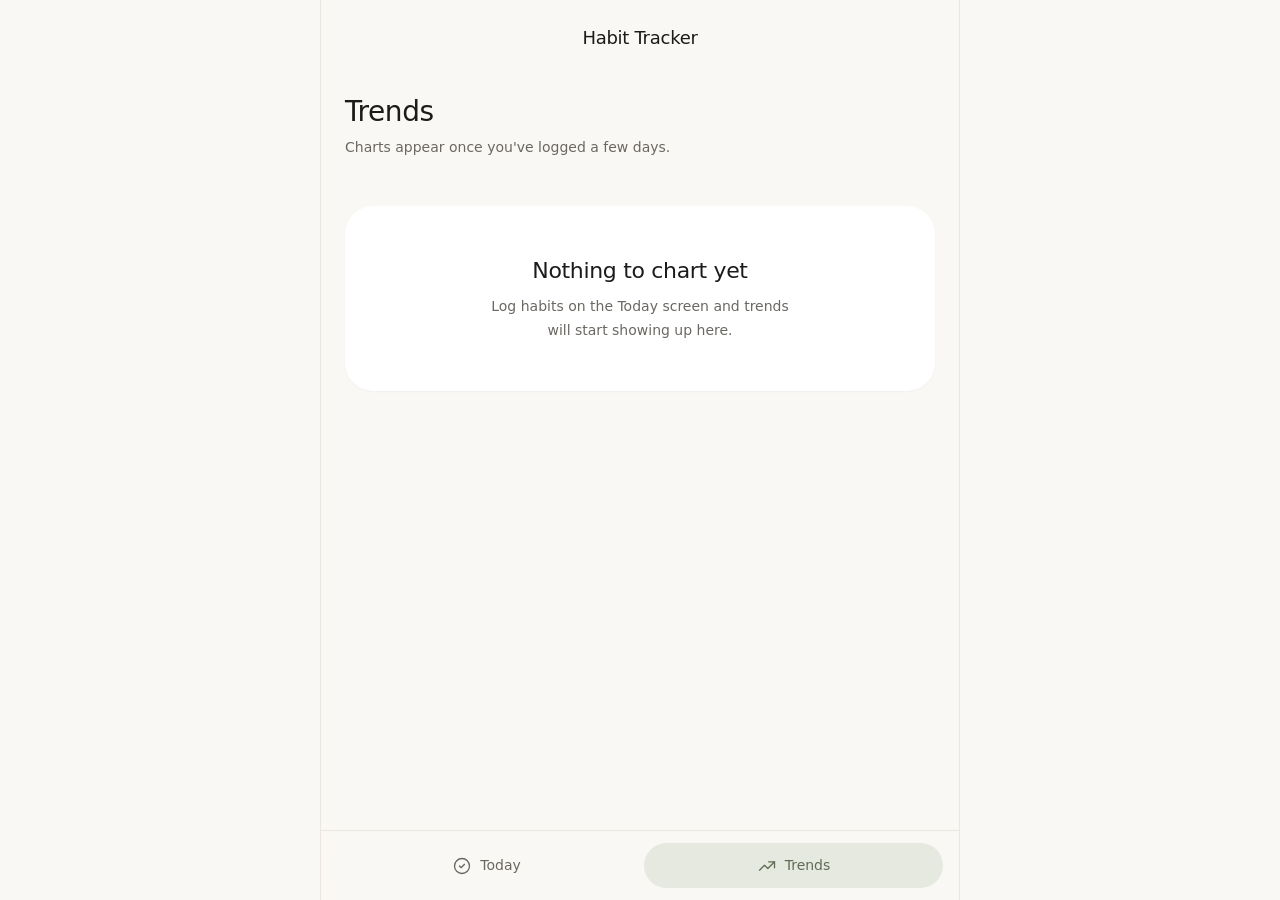
==== trends.html @ 19b1fb53 "feat: scaffold today and trends pages Two semantic HTML pages sharing a header, bottom nav, and JS m" ====
<!DOCTYPE html>
<html lang="en">
  <head>
    <meta charset="UTF-8" />
    <meta
      name="viewport"
      content="width=device-width, initial-scale=1, viewport-fit=cover"
    />
    <meta name="theme-color" content="#faf8f5" />
    <meta
      name="description"
      content="See trends across your habits over time — line charts and calendar heatmaps."
    />
    <title>Trends · Habit Tracker</title>
    <link rel="stylesheet" href="css/reset.css" />
    <link rel="stylesheet" href="css/tokens.css" />
    <link rel="stylesheet" href="css/app.css" />
  </head>
  <body>
    <div class="app">
      <header class="app-header">
        <h1 class="app-header__title">Habit Tracker</h1>
      </header>

      <main class="app-main" id="main">
        <section class="page" aria-labelledby="page-title">
          <header>
            <h2 id="page-title" class="page__title">Trends</h2>
            <p class="page__subtitle">Charts appear once you've logged a few days.</p>
          </header>

          <section class="empty-state" aria-live="polite">
            <h3 class="empty-state__title">Nothing to chart yet</h3>
            <p class="empty-state__body">
              Log habits on the Today screen and trends will start showing up here.
            </p>
          </section>
        </section>
      </main>

      <nav class="app-nav" aria-label="Primary">
        <a class="app-nav__item" href="index.html">
          <svg
            class="app-nav__icon"
            viewBox="0 0 24 24"
            fill="none"
            stroke="currentColor"
            stroke-width="1.6"
            stroke-linecap="round"
            stroke-linejoin="round"
            aria-hidden="true"
          >
            <circle cx="12" cy="12" r="9" />
            <path d="m9 12 2 2 4-4" />
          </svg>
          <span>Today</span>
        </a>
        <a class="app-nav__item" href="trends.html" aria-current="page">
          <svg
            class="app-nav__icon"
            viewBox="0 0 24 24"
            fill="none"
            stroke="currentColor"
            stroke-width="1.6"
            stroke-linecap="round"
            stroke-linejoin="round"
            aria-hidden="true"
          >
            <polyline points="3 17 9 11 13 15 21 7" />
            <polyline points="14 7 21 7 21 14" />
          </svg>
          <span>Trends</span>
        </a>
      </nav>
    </div>

    <script type="module" src="js/main.js"></script>
  </body>
</html>
---- css/tokens.css ----
/* ---------------------------------------------------------------
   Design tokens
   Oura-inspired soft neutral palette with sage accent.
   Mobile-first sizing; values intentionally restrained.
   --------------------------------------------------------------- */

:root {
  /* ------------------------------------------------- color: surface */
  --color-bg: #faf8f5;            /* warm off-white page background */
  --color-surface: #ffffff;       /* cards / inputs */
  --color-surface-alt: #f3f0eb;   /* subtle inset / hover */
  --color-overlay: rgba(28, 27, 26, 0.4);

  /* ------------------------------------------------- color: text */
  --color-text: #1c1b1a;          /* deep charcoal */
  --color-text-muted: #6b6862;    /* warm muted grey */
  --color-text-subtle: #a8a39a;   /* labels / placeholders */

  /* ------------------------------------------------- color: border */
  --color-border: #ebe7e0;
  --color-border-strong: #d8d3ca;

  /* ------------------------------------------------- color: accent */
  --color-accent: #7c8b6e;        /* muted sage */
  --color-accent-strong: #5f6c54;
  --color-accent-soft: #e6e9df;
  --color-accent-contrast: #ffffff;

  /* ------------------------------------------------- color: status */
  --color-success: #6f8a6a;
  --color-warning: #b88a4a;
  --color-danger:  #a85b4a;

  /* ------------------------------------------------- spacing */
  --space-1: 4px;
  --space-2: 8px;
  --space-3: 12px;
  --space-4: 16px;
  --space-5: 24px;
  --space-6: 32px;
  --space-7: 48px;

  /* ------------------------------------------------- radius */
  --radius-sm: 8px;
  --radius-md: 12px;
  --radius-lg: 20px;
  --radius-xl: 28px;
  --radius-pill: 9999px;

  /* ------------------------------------------------- typography */
  --font-sans: -apple-system, BlinkMacSystemFont, "SF Pro Text", "Inter",
               "Segoe UI", Roboto, system-ui, sans-serif;
  --font-display: -apple-system, BlinkMacSystemFont, "SF Pro Display", "Inter",
                  "Segoe UI", Roboto, system-ui, sans-serif;
  --font-mono: ui-monospace, "SF Mono", Menlo, Consolas, monospace;

  --text-xs:   12px;
  --text-sm:   14px;
  --text-base: 16px;
  --text-lg:   18px;
  --text-xl:   22px;
  --text-2xl:  28px;
  --text-3xl:  36px;

  --leading-tight:   1.2;
  --leading-base:    1.5;
  --leading-relaxed: 1.7;

  --tracking-tight:  -0.015em;
  --tracking-normal: 0;
  --tracking-wide:   0.04em;

  --weight-regular: 400;
  --weight-medium:  500;
  --weight-semibold: 600;

  /* ------------------------------------------------- elevation */
  --shadow-sm: 0 1px 2px rgba(28, 27, 26, 0.04);
  --shadow-md: 0 4px 16px rgba(28, 27, 26, 0.06);
  --shadow-lg: 0 12px 32px rgba(28, 27, 26, 0.08);

  /* ------------------------------------------------- motion */
  --duration-fast: 120ms;
  --duration-base: 200ms;
  --duration-slow: 320ms;

  --ease-out:    cubic-bezier(0.22, 1, 0.36, 1);
  --ease-in-out: cubic-bezier(0.65, 0, 0.35, 1);
  --ease-spring: cubic-bezier(0.34, 1.56, 0.64, 1);

  /* ------------------------------------------------- layout */
  --layout-max-width: 640px;
  --nav-height: 72px;
}
---- css/app.css ----
/* ---------------------------------------------------------------
   App layout & shared components
   Mobile-first; centers in a column on wider viewports.
   --------------------------------------------------------------- */

html,
body {
  background: var(--color-bg);
}

body {
  font-family: var(--font-sans);
  font-size: var(--text-base);
  line-height: var(--leading-base);
  color: var(--color-text);
  min-height: 100dvh;
}

/* ------------------------------------------------- shell */

.app {
  display: flex;
  flex-direction: column;
  min-height: 100dvh;
  width: 100%;
  max-width: var(--layout-max-width);
  margin-inline: auto;
  background: var(--color-bg);
}

@media (min-width: 768px) {
  .app {
    border-inline: 1px solid var(--color-border);
    min-height: 100dvh;
  }
}

/* ------------------------------------------------- header */

.app-header {
  position: sticky;
  top: 0;
  z-index: 10;
  display: flex;
  align-items: center;
  justify-content: center;
  padding: calc(var(--space-5) + env(safe-area-inset-top))
           var(--space-5)
           var(--space-4);
  background: color-mix(in srgb, var(--color-bg) 92%, transparent);
  -webkit-backdrop-filter: saturate(180%) blur(16px);
  backdrop-filter: saturate(180%) blur(16px);
}

.app-header__title {
  font-family: var(--font-display);
  font-size: var(--text-lg);
  font-weight: var(--weight-medium);
  letter-spacing: var(--tracking-tight);
  color: var(--color-text);
}

/* ------------------------------------------------- main */

.app-main {
  flex: 1 1 auto;
  padding: var(--space-5) var(--space-5) var(--space-7);
}

.page {
  display: flex;
  flex-direction: column;
  gap: var(--space-5);
}

.page__title {
  font-family: var(--font-display);
  font-size: var(--text-2xl);
  font-weight: var(--weight-medium);
  letter-spacing: var(--tracking-tight);
  color: var(--color-text);
}

.page__subtitle {
  font-size: var(--text-sm);
  color: var(--color-text-muted);
  margin-top: var(--space-1);
}

/* ------------------------------------------------- bottom nav */

.app-nav {
  position: sticky;
  bottom: 0;
  z-index: 10;
  display: flex;
  gap: var(--space-2);
  padding: var(--space-3) var(--space-4)
           calc(var(--space-3) + env(safe-area-inset-bottom));
  background: color-mix(in srgb, var(--color-bg) 88%, transparent);
  border-top: 1px solid var(--color-border);
  -webkit-backdrop-filter: saturate(180%) blur(20px);
  backdrop-filter: saturate(180%) blur(20px);
}

.app-nav__item {
  flex: 1;
  display: inline-flex;
  align-items: center;
  justify-content: center;
  gap: var(--space-2);
  padding: var(--space-3) var(--space-4);
  border-radius: var(--radius-pill);
  font-size: var(--text-sm);
  font-weight: var(--weight-medium);
  color: var(--color-text-muted);
  transition: color var(--duration-base) var(--ease-out),
              background-color var(--duration-base) var(--ease-out),
              transform var(--duration-fast) var(--ease-out);
}

.app-nav__item:hover {
  color: var(--color-text);
  background: var(--color-surface-alt);
}

.app-nav__item:active {
  transform: scale(0.98);
}

.app-nav__item[aria-current="page"] {
  color: var(--color-accent-strong);
  background: var(--color-accent-soft);
}

.app-nav__icon {
  width: 20px;
  height: 20px;
  flex-shrink: 0;
}

/* ------------------------------------------------- empty state */

.empty-state {
  display: flex;
  flex-direction: column;
  align-items: center;
  text-align: center;
  padding: var(--space-7) var(--space-5);
  margin-top: var(--space-5);
  background: var(--color-surface);
  border-radius: var(--radius-xl);
  box-shadow: var(--shadow-sm);
}

.empty-state__title {
  font-family: var(--font-display);
  font-size: var(--text-xl);
  font-weight: var(--weight-medium);
  letter-spacing: var(--tracking-tight);
  color: var(--color-text);
  margin-bottom: var(--space-2);
}

.empty-state__body {
  font-size: var(--text-sm);
  line-height: var(--leading-relaxed);
  color: var(--color-text-muted);
  max-width: 36ch;
}
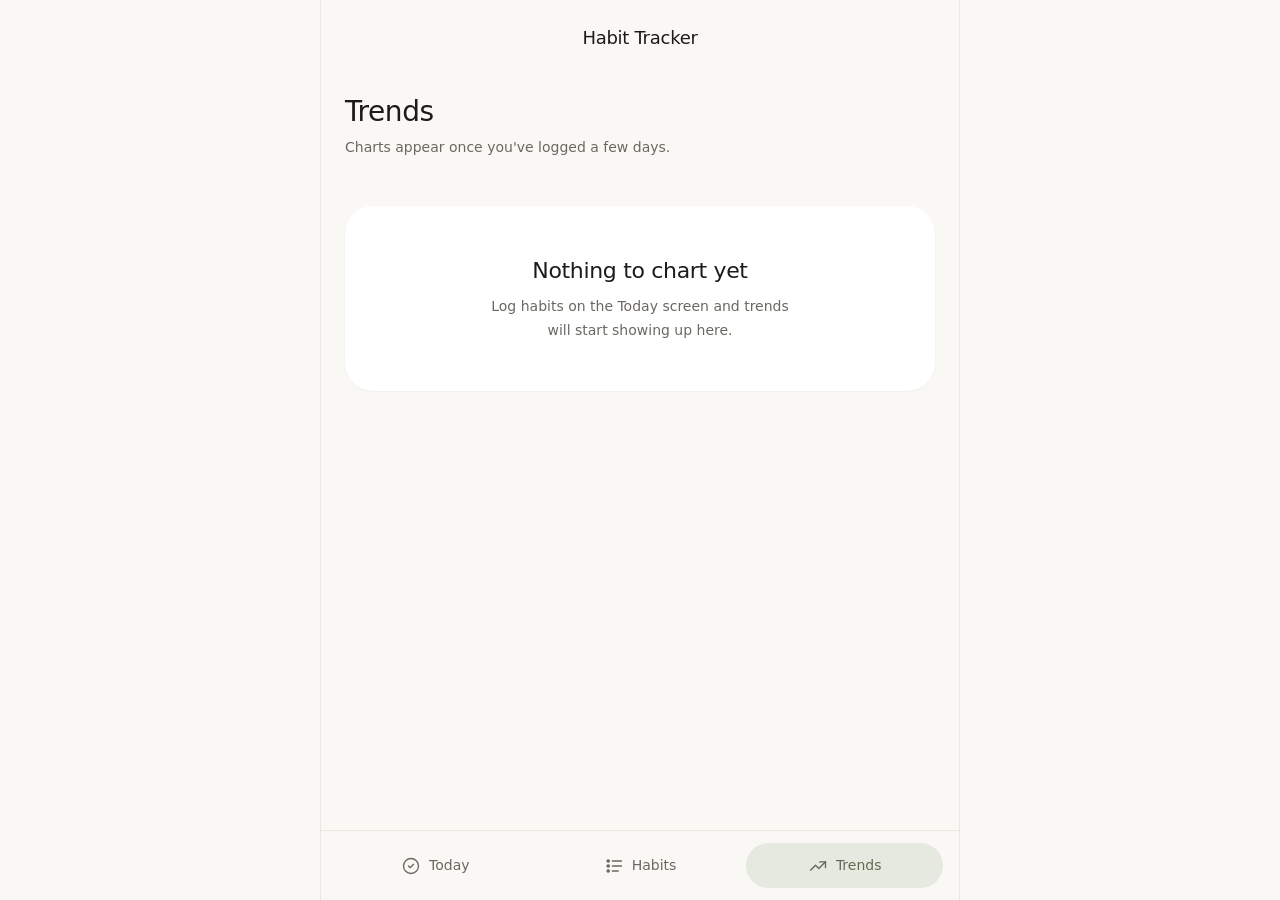
==== commit 59cc4c12: "feat: add Habits page in the bottom nav Three-tab nav now: Today / Habits / Trends. The Habits page " ====
--- a/trends.html
+++ b/trends.html
@@ -16,7 +16,7 @@
     <link rel="stylesheet" href="css/tokens.css" />
     <link rel="stylesheet" href="css/app.css" />
   </head>
-  <body>
+  <body data-page="trends">
     <div class="app">
       <header class="app-header">
         <h1 class="app-header__title">Habit Tracker</h1>
@@ -55,6 +55,24 @@
           </svg>
           <span>Today</span>
         </a>
+        <a class="app-nav__item" href="habits.html">
+          <svg
+            class="app-nav__icon"
+            viewBox="0 0 24 24"
+            fill="none"
+            stroke="currentColor"
+            stroke-width="1.6"
+            stroke-linecap="round"
+            stroke-linejoin="round"
+            aria-hidden="true"
+          >
+            <circle cx="5" cy="6" r="1.4" fill="currentColor" />
+            <circle cx="5" cy="12" r="1.4" fill="currentColor" />
+            <circle cx="5" cy="18" r="1.4" fill="currentColor" />
+            <path d="M10 6h11M10 12h11M10 18h7" />
+          </svg>
+          <span>Habits</span>
+        </a>
         <a class="app-nav__item" href="trends.html" aria-current="page">
           <svg
             class="app-nav__icon"
--- a/css/app.css
+++ b/css/app.css
@@ -168,3 +168,914 @@
   color: var(--color-text-muted);
   max-width: 36ch;
 }
+
+/* ------------------------------------------------- buttons */
+
+.btn {
+  display: inline-flex;
+  align-items: center;
+  justify-content: center;
+  gap: var(--space-2);
+  padding: var(--space-3) var(--space-5);
+  border-radius: var(--radius-pill);
+  font-family: inherit;
+  font-size: var(--text-base);
+  font-weight: var(--weight-medium);
+  letter-spacing: -0.005em;
+  cursor: pointer;
+  transition: background-color var(--duration-base) var(--ease-out),
+              color var(--duration-base) var(--ease-out),
+              transform var(--duration-fast) var(--ease-out);
+}
+
+.btn:active {
+  transform: scale(0.98);
+}
+
+.btn--primary {
+  background: var(--color-accent);
+  color: var(--color-accent-contrast);
+}
+
+.btn--primary:hover {
+  background: var(--color-accent-strong);
+}
+
+.btn--ghost {
+  background: transparent;
+  color: var(--color-text-muted);
+}
+
+.btn--ghost:hover {
+  background: var(--color-surface-alt);
+  color: var(--color-text);
+}
+
+.btn--small {
+  padding: var(--space-2) var(--space-4);
+  font-size: var(--text-sm);
+}
+
+/* ------------------------------------------------- habit list & cards */
+
+.habit-list {
+  display: flex;
+  flex-direction: column;
+  gap: var(--space-3);
+}
+
+.habit-card {
+  position: relative;
+  padding: var(--space-5);
+  background: var(--color-surface);
+  border-radius: var(--radius-lg);
+  box-shadow: var(--shadow-sm);
+  transition: background-color var(--duration-base) var(--ease-out);
+}
+
+.habit-card--logged {
+  background: color-mix(in srgb, var(--color-accent-soft) 70%, var(--color-surface));
+}
+
+.habit-card__name {
+  font-family: var(--font-display);
+  font-size: var(--text-lg);
+  font-weight: var(--weight-medium);
+  letter-spacing: var(--tracking-tight);
+  color: var(--color-text);
+  padding-right: var(--space-6);
+}
+
+.habit-card__meta {
+  margin-top: var(--space-1);
+  font-size: var(--text-sm);
+  color: var(--color-text-muted);
+}
+
+.habit-card__check {
+  position: absolute;
+  top: var(--space-4);
+  right: var(--space-4);
+  display: inline-flex;
+  align-items: center;
+  justify-content: center;
+  width: 24px;
+  height: 24px;
+  padding: 0;
+  background: var(--color-accent);
+  color: var(--color-accent-contrast);
+  border: none;
+  border-radius: var(--radius-pill);
+  box-shadow: var(--shadow-sm);
+  cursor: pointer;
+  transition: background-color var(--duration-base) var(--ease-out),
+              transform var(--duration-fast) var(--ease-out);
+}
+
+.habit-card__check:hover {
+  background: var(--color-accent-strong);
+}
+
+.habit-card__check:active {
+  transform: scale(0.92);
+}
+
+.habit-card__check svg {
+  width: 14px;
+  height: 14px;
+}
+
+.habit-card__log {
+  margin-top: var(--space-4);
+}
+
+/* ------------------------------------------------- log inputs */
+
+.log-toggle {
+  display: inline-flex;
+  align-items: center;
+  gap: var(--space-2);
+  padding: var(--space-2) var(--space-4);
+  background: var(--color-surface);
+  border: 1.5px solid var(--color-border);
+  border-radius: var(--radius-pill);
+  font-family: inherit;
+  font-size: var(--text-sm);
+  font-weight: var(--weight-medium);
+  color: var(--color-text-muted);
+  cursor: pointer;
+  transition: background-color var(--duration-base) var(--ease-out),
+              border-color var(--duration-base) var(--ease-out),
+              color var(--duration-base) var(--ease-out),
+              transform var(--duration-fast) var(--ease-out);
+}
+
+.log-toggle:hover {
+  border-color: var(--color-border-strong);
+  color: var(--color-text);
+}
+
+.log-toggle:active {
+  transform: scale(0.97);
+}
+
+.log-toggle--done {
+  background: var(--color-accent);
+  border-color: var(--color-accent);
+  color: var(--color-accent-contrast);
+}
+
+.log-toggle--done:hover {
+  background: var(--color-accent-strong);
+  border-color: var(--color-accent-strong);
+  color: var(--color-accent-contrast);
+}
+
+.log-toggle__icon {
+  display: inline-flex;
+  align-items: center;
+  justify-content: center;
+  width: 20px;
+  height: 20px;
+}
+
+.log-toggle__icon svg {
+  width: 100%;
+  height: 100%;
+}
+
+.log-number {
+  display: flex;
+  flex-direction: column;
+  gap: var(--space-2);
+}
+
+.log-number__row {
+  display: flex;
+  align-items: center;
+  flex-wrap: wrap;
+  gap: var(--space-2);
+}
+
+.log-number__row .log-submit {
+  margin-left: auto;
+}
+
+.log-number__display {
+  display: flex;
+  align-items: baseline;
+  gap: var(--space-2);
+}
+
+.log-number__value {
+  font-family: var(--font-display);
+  font-size: var(--text-2xl);
+  font-weight: var(--weight-medium);
+  letter-spacing: var(--tracking-tight);
+  color: var(--color-accent-strong);
+}
+
+.log-stepper-btn {
+  display: inline-flex;
+  align-items: center;
+  justify-content: center;
+  width: 36px;
+  height: 36px;
+  background: var(--color-surface);
+  border: 1px solid var(--color-border);
+  border-radius: var(--radius-pill);
+  color: var(--color-text);
+  cursor: pointer;
+  transition: background-color var(--duration-base) var(--ease-out),
+              border-color var(--duration-base) var(--ease-out);
+}
+
+.log-stepper-btn:hover {
+  background: var(--color-accent-soft);
+  border-color: var(--color-accent);
+}
+
+.log-stepper-btn svg {
+  width: 16px;
+  height: 16px;
+}
+
+.log-number__input {
+  width: 88px;
+  padding: var(--space-2) var(--space-3);
+  font-family: var(--font-display);
+  font-size: var(--text-lg);
+  font-weight: var(--weight-medium);
+  text-align: center;
+  color: var(--color-text);
+  background: var(--color-surface);
+  border: 1px solid var(--color-border);
+  border-radius: var(--radius-md);
+}
+
+.log-number__input:focus {
+  outline: none;
+  border-color: var(--color-accent);
+  box-shadow: 0 0 0 3px var(--color-accent-soft);
+}
+
+.log-number__meta {
+  font-size: var(--text-sm);
+  color: var(--color-text-muted);
+}
+
+.log-text {
+  display: flex;
+  flex-direction: column;
+  gap: var(--space-2);
+}
+
+.log-text .log-submit {
+  align-self: flex-end;
+}
+
+.log-text__input {
+  width: 100%;
+  padding: var(--space-3) var(--space-4);
+  font-family: inherit;
+  font-size: var(--text-base);
+  color: var(--color-text);
+  background: var(--color-surface);
+  border: 1px solid var(--color-border);
+  border-radius: var(--radius-md);
+  resize: vertical;
+  min-height: 72px;
+}
+
+.log-text__display {
+  padding: var(--space-3) var(--space-4);
+  background: var(--color-surface);
+  border-left: 3px solid var(--color-accent);
+  border-radius: var(--radius-md);
+  font-family: inherit;
+  font-size: var(--text-base);
+  color: var(--color-text);
+  white-space: pre-wrap;
+  word-break: break-word;
+}
+
+.log-submit {
+  padding: var(--space-2) var(--space-4);
+  background: var(--color-accent);
+  color: var(--color-accent-contrast);
+  border: none;
+  border-radius: var(--radius-pill);
+  font-family: inherit;
+  font-size: var(--text-sm);
+  font-weight: var(--weight-medium);
+  cursor: pointer;
+  transition: background-color var(--duration-base) var(--ease-out),
+              transform var(--duration-fast) var(--ease-out);
+}
+
+.log-submit:hover:not(:disabled) {
+  background: var(--color-accent-strong);
+}
+
+.log-submit:active:not(:disabled) {
+  transform: scale(0.97);
+}
+
+.log-submit:disabled {
+  background: var(--color-border);
+  color: var(--color-text-subtle);
+  cursor: not-allowed;
+}
+
+.log-text__input::placeholder {
+  color: var(--color-text-subtle);
+}
+
+.log-text__input:focus {
+  outline: none;
+  border-color: var(--color-accent);
+  box-shadow: 0 0 0 3px var(--color-accent-soft);
+}
+
+.log-scale {
+  display: flex;
+  flex-direction: column;
+  gap: var(--space-2);
+}
+
+.log-scale__value {
+  font-family: var(--font-display);
+  font-size: var(--text-2xl);
+  font-weight: var(--weight-medium);
+  color: var(--color-accent-strong);
+  text-align: center;
+  letter-spacing: var(--tracking-tight);
+}
+
+.log-scale__slider {
+  -webkit-appearance: none;
+  appearance: none;
+  width: 100%;
+  height: 6px;
+  background: var(--color-accent-soft);
+  border-radius: var(--radius-pill);
+  outline: none;
+  cursor: pointer;
+}
+
+.log-scale__slider::-webkit-slider-thumb {
+  -webkit-appearance: none;
+  appearance: none;
+  width: 24px;
+  height: 24px;
+  background: var(--color-accent);
+  border-radius: 50%;
+  cursor: pointer;
+  box-shadow: var(--shadow-sm);
+}
+
+.log-scale__slider::-moz-range-thumb {
+  width: 24px;
+  height: 24px;
+  background: var(--color-accent);
+  border: none;
+  border-radius: 50%;
+  cursor: pointer;
+  box-shadow: var(--shadow-sm);
+}
+
+.log-scale__range {
+  display: flex;
+  justify-content: space-between;
+  font-size: var(--text-xs);
+  color: var(--color-text-muted);
+}
+
+.log-choices {
+  display: flex;
+  flex-wrap: wrap;
+  gap: var(--space-2);
+}
+
+.log-choice {
+  padding: var(--space-2) var(--space-4);
+  background: var(--color-surface);
+  border: 1.5px solid var(--color-border);
+  border-radius: var(--radius-pill);
+  font-family: inherit;
+  font-size: var(--text-sm);
+  font-weight: var(--weight-medium);
+  color: var(--color-text);
+  cursor: pointer;
+  transition: background-color var(--duration-base) var(--ease-out),
+              border-color var(--duration-base) var(--ease-out),
+              color var(--duration-base) var(--ease-out),
+              transform var(--duration-fast) var(--ease-out);
+}
+
+.log-choice:hover {
+  background: var(--color-accent-soft);
+  border-color: var(--color-accent);
+}
+
+.log-choice:active {
+  transform: scale(0.97);
+}
+
+.log-choice--selected {
+  background: var(--color-accent);
+  border-color: var(--color-accent);
+  color: var(--color-accent-contrast);
+}
+
+.log-choice--selected:hover {
+  background: var(--color-accent-strong);
+  border-color: var(--color-accent-strong);
+  color: var(--color-accent-contrast);
+}
+
+.log-emoji {
+  display: flex;
+  gap: var(--space-3);
+  justify-content: center;
+}
+
+.log-emoji-btn {
+  display: inline-flex;
+  align-items: center;
+  justify-content: center;
+  width: 56px;
+  height: 56px;
+  background: var(--color-surface);
+  border: 1.5px solid var(--color-border);
+  border-radius: var(--radius-pill);
+  font-size: 28px;
+  cursor: pointer;
+  transition: transform var(--duration-base) var(--ease-spring),
+              border-color var(--duration-base) var(--ease-out),
+              background-color var(--duration-base) var(--ease-out);
+}
+
+.log-emoji-btn:hover {
+  border-color: var(--color-accent);
+}
+
+.log-emoji-btn--selected {
+  background: var(--color-accent-soft);
+  border-color: var(--color-accent);
+  transform: scale(1.08);
+}
+
+/* ------------------------------------------------- floating action button */
+
+.fab {
+  position: fixed;
+  bottom: calc(var(--nav-height) + var(--space-4) + env(safe-area-inset-bottom));
+  right: max(var(--space-4), calc((100vw - var(--layout-max-width)) / 2 + var(--space-4)));
+  z-index: 20;
+  display: inline-flex;
+  align-items: center;
+  justify-content: center;
+  width: 56px;
+  height: 56px;
+  border-radius: var(--radius-pill);
+  background: var(--color-accent);
+  color: var(--color-accent-contrast);
+  box-shadow: var(--shadow-lg);
+  transition: background-color var(--duration-base) var(--ease-out),
+              transform var(--duration-fast) var(--ease-out),
+              opacity var(--duration-base) var(--ease-out);
+}
+
+.fab:hover {
+  background: var(--color-accent-strong);
+}
+
+.fab:active {
+  transform: scale(0.95);
+}
+
+.fab svg {
+  width: 24px;
+  height: 24px;
+}
+
+body.is-sheet-open .fab {
+  opacity: 0;
+  pointer-events: none;
+}
+
+/* ------------------------------------------------- sheet (modal) */
+
+.sheet {
+  position: fixed;
+  inset: 0;
+  z-index: 50;
+  display: flex;
+  align-items: flex-end;
+  justify-content: center;
+  pointer-events: none;
+}
+
+.sheet[hidden] {
+  display: none;
+}
+
+.sheet__backdrop {
+  position: absolute;
+  inset: 0;
+  background: var(--color-overlay);
+  pointer-events: auto;
+  animation: sheet-fade-in var(--duration-base) var(--ease-out) forwards;
+}
+
+.sheet__panel {
+  position: relative;
+  width: 100%;
+  max-width: var(--layout-max-width);
+  max-height: 92dvh;
+  overflow-y: auto;
+  background: var(--color-bg);
+  border-top-left-radius: var(--radius-xl);
+  border-top-right-radius: var(--radius-xl);
+  pointer-events: auto;
+  box-shadow: var(--shadow-lg);
+  transform: translateY(100%);
+  animation: sheet-slide-up var(--duration-slow) var(--ease-spring) forwards;
+}
+
+.sheet__header {
+  position: sticky;
+  top: 0;
+  z-index: 1;
+  display: flex;
+  align-items: center;
+  justify-content: space-between;
+  gap: var(--space-3);
+  padding: var(--space-5) var(--space-5) var(--space-4);
+  background: var(--color-bg);
+}
+
+.sheet__title {
+  font-family: var(--font-display);
+  font-size: var(--text-xl);
+  font-weight: var(--weight-medium);
+  letter-spacing: var(--tracking-tight);
+  color: var(--color-text);
+}
+
+.sheet__close {
+  display: inline-flex;
+  align-items: center;
+  justify-content: center;
+  width: 36px;
+  height: 36px;
+  border-radius: var(--radius-pill);
+  color: var(--color-text-muted);
+  transition: background-color var(--duration-base) var(--ease-out),
+              color var(--duration-base) var(--ease-out);
+}
+
+.sheet__close:hover {
+  background: var(--color-surface-alt);
+  color: var(--color-text);
+}
+
+.sheet__close svg {
+  width: 20px;
+  height: 20px;
+}
+
+.sheet__body {
+  display: flex;
+  flex-direction: column;
+  gap: var(--space-5);
+  padding: 0 var(--space-5) var(--space-6);
+}
+
+.sheet__footer {
+  display: flex;
+  gap: var(--space-3);
+  padding-top: var(--space-3);
+  border-top: 1px solid var(--color-border);
+}
+
+.sheet__footer .btn {
+  flex: 1;
+}
+
+@keyframes sheet-fade-in {
+  from { opacity: 0; }
+  to   { opacity: 1; }
+}
+
+@keyframes sheet-slide-up {
+  to { transform: translateY(0); }
+}
+
+/* ------------------------------------------------- form fields */
+
+.field {
+  display: flex;
+  flex-direction: column;
+  gap: var(--space-2);
+  border: none;
+  padding: 0;
+  margin: 0;
+}
+
+.field__label {
+  font-size: var(--text-sm);
+  font-weight: var(--weight-medium);
+  color: var(--color-text);
+  letter-spacing: var(--tracking-tight);
+}
+
+.field__input {
+  width: 100%;
+  padding: var(--space-3) var(--space-4);
+  font-family: inherit;
+  font-size: var(--text-base);
+  color: var(--color-text);
+  background: var(--color-surface);
+  border: 1px solid var(--color-border);
+  border-radius: var(--radius-md);
+  transition: border-color var(--duration-base) var(--ease-out),
+              box-shadow var(--duration-base) var(--ease-out);
+}
+
+.field__input:hover {
+  border-color: var(--color-border-strong);
+}
+
+.field__input:focus {
+  outline: none;
+  border-color: var(--color-accent);
+  box-shadow: 0 0 0 3px var(--color-accent-soft);
+}
+
+.field__input::placeholder {
+  color: var(--color-text-subtle);
+}
+
+.field__group {
+  display: flex;
+  flex-direction: column;
+  gap: var(--space-3);
+}
+
+.field--prominent {
+  gap: var(--space-2);
+  padding: var(--space-4);
+  background: var(--color-accent-soft);
+  border-radius: var(--radius-lg);
+}
+
+.field--prominent .field__label {
+  font-size: var(--text-sm);
+  font-weight: var(--weight-medium);
+  color: var(--color-accent-strong);
+}
+
+.field--prominent .field__input {
+  font-family: var(--font-display);
+  font-size: var(--text-lg);
+  font-weight: var(--weight-medium);
+  letter-spacing: var(--tracking-tight);
+  padding: var(--space-3) var(--space-4);
+  background: var(--color-surface);
+  border-color: var(--color-accent);
+}
+
+.field--prominent .field__input:focus {
+  border-color: var(--color-accent-strong);
+  box-shadow: 0 0 0 3px color-mix(in srgb, var(--color-accent) 28%, transparent);
+}
+
+.form-stage {
+  display: flex;
+  flex-direction: column;
+  gap: var(--space-5);
+}
+
+/* ------------------------------------------------- collapsible extras */
+
+.extras-toggle {
+  display: inline-flex;
+  align-items: center;
+  gap: var(--space-2);
+  align-self: flex-start;
+  padding: var(--space-2) var(--space-4);
+  font-family: inherit;
+  font-size: var(--text-sm);
+  font-weight: var(--weight-medium);
+  color: var(--color-text-muted);
+  background: transparent;
+  border: 1px dashed var(--color-border-strong);
+  border-radius: var(--radius-pill);
+  cursor: pointer;
+  transition: color var(--duration-base) var(--ease-out),
+              border-color var(--duration-base) var(--ease-out),
+              background-color var(--duration-base) var(--ease-out);
+}
+
+.extras-toggle:hover {
+  color: var(--color-text);
+  border-color: var(--color-accent);
+  background: var(--color-accent-soft);
+}
+
+.extras-toggle__icon {
+  display: inline-flex;
+  align-items: center;
+  justify-content: center;
+  font-size: var(--text-lg);
+  line-height: 1;
+  transition: transform var(--duration-base) var(--ease-out);
+}
+
+.extras-toggle[aria-expanded="true"] .extras-toggle__icon {
+  transform: rotate(45deg);
+}
+
+/* ------------------------------------------------- type / schedule pickers */
+
+.picker {
+  display: grid;
+  gap: var(--space-2);
+}
+
+.picker--grid {
+  grid-template-columns: repeat(2, 1fr);
+}
+
+@media (min-width: 480px) {
+  .picker--grid {
+    grid-template-columns: repeat(3, 1fr);
+  }
+}
+
+.picker--list {
+  grid-template-columns: 1fr;
+}
+
+.picker__option {
+  display: flex;
+  flex-direction: column;
+  align-items: flex-start;
+  gap: var(--space-1);
+  padding: var(--space-4);
+  background: var(--color-surface);
+  border: 1.5px solid var(--color-border);
+  border-radius: var(--radius-md);
+  text-align: left;
+  cursor: pointer;
+  transition: border-color var(--duration-base) var(--ease-out),
+              background-color var(--duration-base) var(--ease-out),
+              transform var(--duration-fast) var(--ease-out);
+}
+
+.picker__option:hover {
+  border-color: var(--color-border-strong);
+}
+
+.picker__option:active {
+  transform: scale(0.98);
+}
+
+.picker__option--selected {
+  border-color: var(--color-accent);
+  background: var(--color-accent-soft);
+}
+
+.picker__icon {
+  display: inline-flex;
+  align-items: center;
+  justify-content: center;
+  width: 32px;
+  height: 32px;
+  margin-bottom: var(--space-1);
+  color: var(--color-accent-strong);
+}
+
+.picker__icon svg {
+  width: 24px;
+  height: 24px;
+}
+
+.picker__label {
+  font-size: var(--text-sm);
+  font-weight: var(--weight-medium);
+  color: var(--color-text);
+  letter-spacing: var(--tracking-tight);
+}
+
+.picker__sublabel {
+  font-size: var(--text-xs);
+  color: var(--color-text-muted);
+}
+
+.picker__option--list {
+  padding: var(--space-4) var(--space-5);
+}
+
+/* ------------------------------------------------- day picker (Mon–Sun) */
+
+.day-picker {
+  display: grid;
+  grid-template-columns: repeat(7, 1fr);
+  gap: var(--space-2);
+}
+
+.day-picker__day {
+  display: inline-flex;
+  align-items: center;
+  justify-content: center;
+  aspect-ratio: 1;
+  background: var(--color-surface);
+  border: 1.5px solid var(--color-border);
+  border-radius: var(--radius-pill);
+  font-size: var(--text-sm);
+  font-weight: var(--weight-medium);
+  color: var(--color-text-muted);
+  cursor: pointer;
+  transition: border-color var(--duration-base) var(--ease-out),
+              background-color var(--duration-base) var(--ease-out),
+              color var(--duration-base) var(--ease-out),
+              transform var(--duration-fast) var(--ease-out);
+}
+
+.day-picker__day:hover {
+  border-color: var(--color-border-strong);
+  color: var(--color-text);
+}
+
+.day-picker__day:active {
+  transform: scale(0.95);
+}
+
+.day-picker__day--selected {
+  background: var(--color-accent);
+  border-color: var(--color-accent);
+  color: var(--color-accent-contrast);
+}
+
+/* ------------------------------------------------- scale & options inputs */
+
+.scale-input {
+  display: flex;
+  align-items: center;
+  gap: var(--space-3);
+}
+
+.scale-input__sep {
+  font-size: var(--text-sm);
+  color: var(--color-text-muted);
+}
+
+.options-input {
+  display: flex;
+  flex-direction: column;
+  gap: var(--space-2);
+}
+
+.options-input__row {
+  display: flex;
+  gap: var(--space-2);
+}
+
+.options-input__row .field__input {
+  flex: 1;
+}
+
+.options-input__remove {
+  display: inline-flex;
+  align-items: center;
+  justify-content: center;
+  width: 44px;
+  font-size: var(--text-xl);
+  color: var(--color-text-subtle);
+  background: var(--color-surface);
+  border: 1px solid var(--color-border);
+  border-radius: var(--radius-md);
+  cursor: pointer;
+  transition: color var(--duration-base) var(--ease-out),
+              border-color var(--duration-base) var(--ease-out);
+}
+
+.options-input__remove:hover {
+  color: var(--color-danger);
+  border-color: var(--color-danger);
+}
+
+/* ------------------------------------------------- form error */
+
+.form-error {
+  padding: var(--space-3) var(--space-4);
+  background: color-mix(in srgb, var(--color-danger) 12%, var(--color-surface));
+  border: 1px solid color-mix(in srgb, var(--color-danger) 30%, var(--color-border));
+  border-radius: var(--radius-md);
+  font-size: var(--text-sm);
+  color: var(--color-danger);
+  white-space: pre-line;
+}
